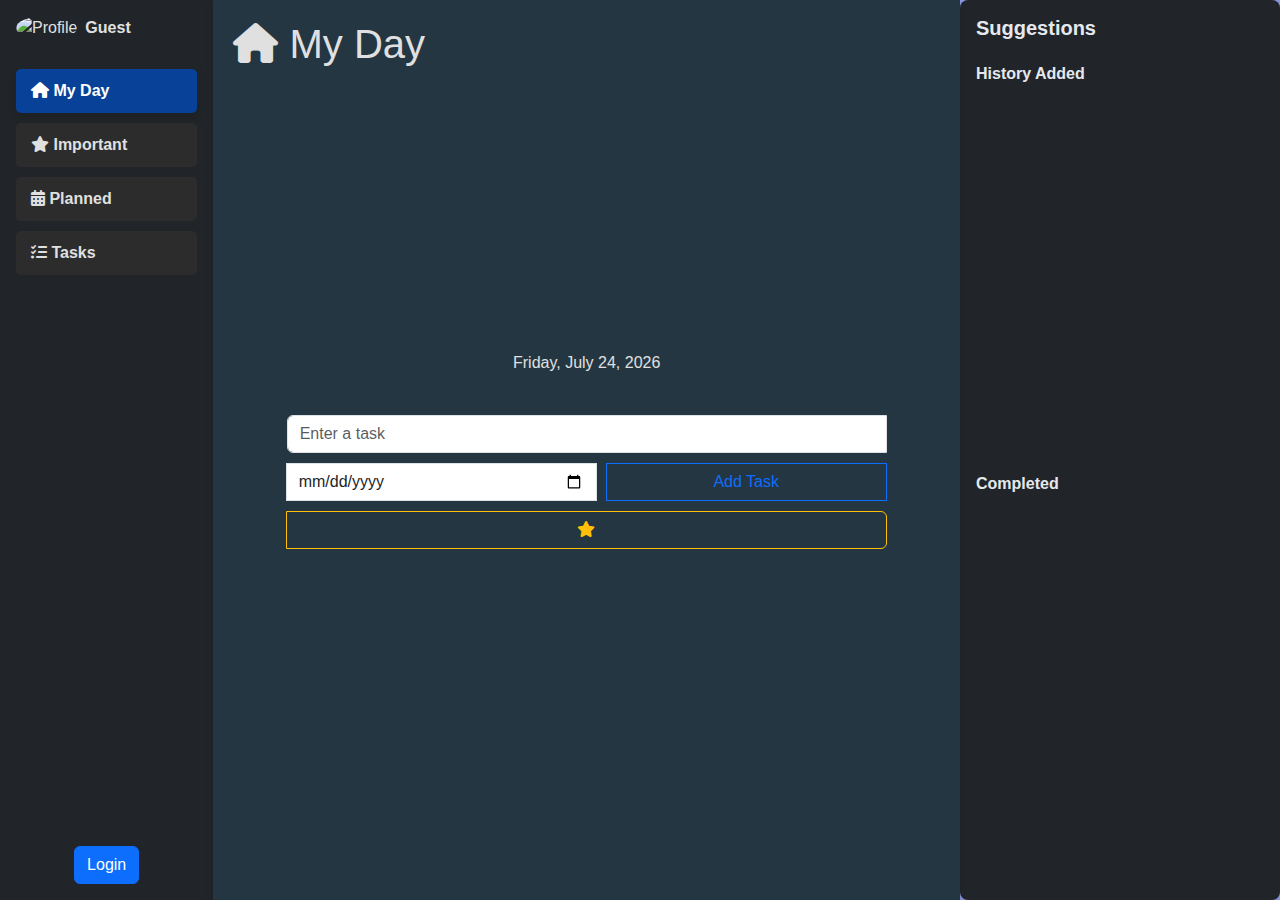
==== web/pages/home.html @ 55052ea2 "memperbaiki segala jenis bug" ====
<!DOCTYPE html>
<html lang="en">
<head>
    <meta charset="UTF-8">
    <meta name="viewport" content="width=device-width, initial-scale=1.0">
    <title>Task Management</title>
    <link href="https://cdn.jsdelivr.net/npm/bootstrap@5.3.0-alpha1/dist/css/bootstrap.min.css" rel="stylesheet">
    <link href="https://cdnjs.cloudflare.com/ajax/libs/font-awesome/6.0.0/css/all.min.css" rel="stylesheet">
    <link rel="stylesheet" href="../assets/css/style01.css">
    <style>
        /* CSS untuk Menyusun Konten "My Day" secara Simetris */
        #myDayContent {
            display: flex;
            flex-direction: column;
            justify-content: center;
            align-items: center;
            height: 100%;
            text-align: center;
        }

        .task-input-group {
            display: flex;
            flex-wrap: wrap;
            justify-content: center;
            gap: 10px; /* Menambahkan spasi di antara elemen input */
            width: 100%;
            max-width: 600px;
        }

        .task-input-group input,
        .task-input-group button {
            flex: 1 1 45%;
            min-width: 150px;
        }

        #my-day-task-list,
        #important-task-list,
        #planned-task-list,
        #assigned-task-list,
        #all-task-list {
            width: 100%;
            max-width: 600px;
            margin-top: 20px;
        }

        #task-input {
            width: 100%;
        }
        #due-date-input, #priority-input {
            width: 50%;
        }

        /* Optional: Styling untuk Sidebar Aktif */
        .nav-link.active {
            background-color: #0d6efd;
            color: white;
            border-radius: 5px;
        }

        .nav-link {
            color: #0d6efd;
            transition: background-color 0.3s, color 0.3s;
        }

        .nav-link:hover {
            background-color: #e7f1ff;
            color: #0d6efd;
            border-radius: 5px;
        }
    </style>
</head>
<body>
    <div class="container-fluid">
        <div class="row">
            
            <!-- Sidebar (kiri) -->
            <div class="col-2 sidebar bg-dark vh-100 d-flex flex-column align-items-start p-3">
                <div class="d-flex align-items-center mb-4">
                    <img src="https://via.placeholder.com/40" alt="Profile" class="rounded-circle me-2">
                    <div>
                        <p class="mb-0 fw-bold" id="sidebar-username">Guest</p>
                    </div>
                </div>
                
                <!-- Navigation panel kiri -->
                <ul class="nav flex-column w-100">
                    <li class="nav-item">
                        <a href="#" class="nav-link active" onclick="switchContext('myDay')"><i class="fa fa-house"></i> My Day</a>
                    </li>
                    <li class="nav-item">
                        <a href="#" class="nav-link" onclick="switchContext('important')"><i class="fa fa-star"></i> Important</a>
                    </li>
                    <li class="nav-item">
                        <a href="#" class="nav-link" onclick="switchContext('planned')"><i class="fa fa-calendar-alt"></i> Planned</a>
                    </li>
                    <li class="nav-item">
                        <a href="#" class="nav-link" onclick="switchContext('tasks')"><i class="fa fa-list-check"></i> Tasks</a>
                    </li>
                </ul>

                <div class="container d-flex justify-content-center mt-auto">
                    <button id="logoutButton" class="btn btn-danger mt-3 mx-1" style="display: none;">Logout</button>
                    <button id="loginButton" class="btn btn-primary mt-3 mx-1" onclick="window.location.href='./login.html'">Login</button>
                </div>
            </div>
            
            <!-- Main Content (container tengah) -->
            <div class="col-7 main-content d-flex flex-column align-items-center justify-content-center position-relative" id="main-content">
                
                <!-- Konten "My Day" -->
                <div id="myDayContent" class="mt-4">
                    <h1><i class="fa fa-house"></i> My Day</h1>
                    <p id="current-date"></p>
                    
                    <!-- Konten "Add Task" -->
                    <div class="input-group mt-4 task-input-group">
                        <input type="text" id="task-input" class="form-control" placeholder="Enter a task">
                        <input type="date" id="due-date-input" class="form-control">
                        <button class="btn btn-outline-primary" id="submit-task-btn">Add Task</button>
                        <button class="btn btn-outline-warning" id="priority-btn"><i class="fa fa-star"></i></button>
                    </div>
                    <ul class="list-group mt-4" id="my-day-task-list"  style="overflow: scroll; max-height: 60vh;"></ul>
                </div>

                <!-- Konten "Important" -->
                <div id="importantContent" style="display:none;">
                    <h1 "><i class="fa fa-star"></i> Important Tasks</h1>
                    <hr>
                    <div style="width: 500px; ">
                        <ul class="list-group mt-4" id="important-task-list"></ul>
                    </div>
                </div>

                <!-- Konten "Planned" -->
                <div id="plannedContent" style="display:none;">
                    <h1><i class="fa fa-calendar-alt"></i> Planned Tasks</h1>
                    <p>Tasks that you have planned for future dates</p>
                    <ul class="list-group mt-4" id="planned-task-list"></ul>
                </div>


                <!-- Konten "Tasks" -->
                <div id="tasksContent" style="display:none;">
                    <h1><i class="fa fa-list-check"></i> All Tasks</h1>
                    <div style="width: 500px;">
                        <ul class="list-group mt-4" id="all-task-list"></ul>
                    </div>
                </div>

            </div>
            
            <!-- Suggestions (Panel kanan) -->
            <div class="col-3 suggestions bg-dark p-3 vh-100 ">
                <h5 class="mb-4">Suggestions</h5>
                <h6 class="fw-bold mt-3">History Added</h6>
                <div style="height: 40vh; overflow: auto;">
                    <div >
                        <ul class="list-unstyled overflow-auto " id="suggestions-list" ></ul>
                    </div>
                </div>
                <h6 class="fw-bold mt-3">Completed</h6>
                <div style="height: 40vh; overflow: auto;">
                    <div >
                        <ul class="list-unstyled overflow-auto" id="completed-tasks-list"></ul>                 
                    </div>
                </div>
            </div>
        </div>
    </div>
    <!-- Modal -->
     <!-- Overlay -->
    <div id="overlay"></div>
    <div id="confirmDeleteDiv">
        <br>
        <h5>Konfirmasi Penghapusan</h5>
        <p>Apakah Anda yakin ingin menghapus tugas ini?</p>
        <br>
        
        <button type="button" class="btn btn-secondary" id="cancelDeleteBtn">Batal</button>
        <button type="button" class="btn btn-danger" id="confirmDeleteBtn" style="margin-left: 20px;">Hapus</button>
        
    </div>


    <script src="https://cdn.jsdelivr.net/npm/bootstrap@5.3.0-alpha1/dist/js/bootstrap.bundle.min.js"></script>
    <script type="module" src="../assets/js/login.js"></script>
    <script type="module" src="../assets/js/task-management.js"></script>
    <script type="module" src="../assets/js/ui-management.js"></script>

    <script>
        function switchContext(context) {
            const myDayContent = document.getElementById('myDayContent');
            const importantContent = document.getElementById('importantContent');
            const plannedContent = document.getElementById('plannedContent');
            const tasksContent = document.getElementById('tasksContent');

            // Sembunyikan semua konten terlebih dahulu
            myDayContent.style.display = 'none';
            importantContent.style.display = 'none';
            plannedContent.style.display = 'none';
            tasksContent.style.display = 'none';

            // Hapus kelas aktif dari semua link
            const navLinks = document.querySelectorAll('.nav-link');
            navLinks.forEach(link => link.classList.remove('active'));

            // Tampilkan konten sesuai pilihan
            if (context === 'myDay') {
                myDayContent.style.display = 'block';
                document.querySelector('.nav-link[onclick="switchContext(\'myDay\')"]').classList.add('active');
            } else if (context === 'important') {
                importantContent.style.display = 'block';
                document.querySelector('.nav-link[onclick="switchContext(\'important\')"]').classList.add('active');
            } else if (context === 'planned') {
                plannedContent.style.display = 'block';
                document.querySelector('.nav-link[onclick="switchContext(\'planned\')"]').classList.add('active');
            } else if (context === 'tasks') {
                tasksContent.style.display = 'block';
                document.querySelector('.nav-link[onclick="switchContext(\'tasks\')"]').classList.add('active');
            }
        }

        // Mengatur tanggal saat ini
        document.addEventListener('DOMContentLoaded', (event) => {
            const options = { weekday: 'long', year: 'numeric', month: 'long', day: 'numeric' };
            const today = new Date().toLocaleDateString('en-US', options);
            document.getElementById('current-date').textContent = today;
        });
    </script>
</body>
</html>
---- web/assets/css/style01.css ----
/* TODO: Ganti warna atau style default dari bootstrap disini */

/* #1 to-do gaya */

/* Base styles */
body, html {
    height: 100%;
    margin: 0;
    font-family: 'Arial', sans-serif;
    background-color: #8b98e0; /* Dark background */
    color: #E0E0E0; /* Light text */
}

/* Sidebar */
.sidebar {
    background-color: #1e1e1e;
    padding: 20px;
    height: 100vh;
    box-shadow: 2px 0 5px rgba(0, 0, 0, 0.1);
    transition: box-shadow 0.3s;
}

.sidebar:hover {
    box-shadow: 4px 0 8px rgba(0, 0, 0, 0.2);
}

.sidebar .nav-link {
    color: #E0E0E0; /* Light text */
    font-weight: bold;
    padding: 10px 15px;
    margin: 5px 0;
    background-color: #2C2C2C; /* Darker link background */
    border-radius: 5px;
    transition: background-color 0.3s, color 0.3s;
}

.sidebar .nav-link:hover, 
.sidebar .nav-link.active {
    color: #fff;
    background-color: #084298; /* Dark blue */
    box-shadow: 0 4px 8px rgba(0, 0, 0, 0.15);
}

/* Profile */
.profile-pic {
    width: 80px;
    height: 80px;
    border-radius: 50%;
    margin-bottom: 10px;
    border: 3px solid #084298; /* Dark blue */
    box-shadow: 0 4px 8px rgba(0, 0, 0, 0.1);
}

/* Main Content */
.main-content {
    background-color: #243642;
    padding: 30px;
    height: 100vh;
    box-shadow: 0 4px 8px rgba(0, 0, 0, 0.1);
    transition: box-shadow 0.3s;
}

.main-content:hover {
    box-shadow: 0 6px 12px whitesmoke;
}

/* Task Input Container */
.task-input-container {
    display: flex;
    align-items: center;
    margin-bottom: 20px;
    padding: 10px;
    background-color: #1E1E1E;
    border-radius: 8px;
    box-shadow: 0 4px 8px rgba(0, 0, 0, 0.1);
    transition: box-shadow 0.3s, background-color 0.3s;
}

.task-input-container:hover {
    background-color: #2C2C2C;
    box-shadow: 0 6px 12px rgba(0, 0, 0, 0.15);
}

.task-input-container input {
    flex: 1;
    padding: 10px;
    font-size: 16px;
    border: 2px solid #3C3C3C;
    background-color: #2C2C2C;
    color: #E0E0E0;
    border-radius: 5px;
    transition: border-color 0.3s;
}

.task-input-container input:focus {
    border-color: #084298;
    outline: none;
}

.task-input-container .date-icon {
    margin-left: 10px;
    cursor: pointer;
    font-size: 20px;
    color: #084298;
    transition: color 0.3s;
}

.task-input-container .date-icon:hover {
    color: #0056b3;
}

.task-input-container button {
    margin-left: 10px;
    padding: 10px 20px;
    background-color: #084298;
    color: #fff;
    border: none;
    border-radius: 5px;
    cursor: pointer;
    transition: background-color 0.3s, transform 0.3s;
}

.task-input-container button:hover {
    background-color: #0056b3;
    transform: translateY(-2px);
}

/* Task List */
.list-group-item {
    color: white;
    display: flex;
    justify-content: space-between;
    align-items: center;
    padding: 10px;
    margin-bottom: 10px;
    background-color: #2C2C2C;
    border: 1px solid #3C3C3C;
    border-radius: 8px;
    box-shadow: 0 4px 8px rgba(0, 0, 0, 0.1);
    transition: box-shadow 0.3s, background-color 0.3s;
}

.list-group-item:hover {
    background-color: #3C3C3C;
    box-shadow: 0 6px 12px rgba(0, 0, 0, 0.2);
}

/* Checkbox */
.list-group-item input[type="checkbox"] {
    margin-right: 15px;
    transform: scale(1.3);
    cursor: pointer;
    accent-color: #084298;
}

.list-group-item input[type="checkbox"]:checked {
    box-shadow: 0 4px 8px rgba(0, 0, 0, 0.1);
    transform: scale(1.5);
    transition: transform 0.2s ease-in;
}

/* Due Date Styling */
.list-group-item .text-muted {
    color: #6C757D;
    font-size: 14px;
}

/* Completed Task */
.completed {
    text-decoration: line-through;
    color: #6C757D;
}

/* Suggestions Section */
.suggestions {
    background-color: #1E1E1E;
    padding: 20px;
    border-radius: 8px;
    box-shadow: 0 4px 8px rgba(0, 0, 0, 0.1);
    transition: box-shadow 0.3s;
}

.suggestions:hover {
    box-shadow: 0 6px 12px rgba(0, 0, 0, 0.2);
}

.suggestions h5, .suggestions h6 {
    font-weight: bold;
    color: #e5e9ef;
    margin-bottom: 15px;
}

.suggestions ul {
    list-style-type: none;
    padding: 0;
}

.suggestions ul li button {
    background-color: #084298;
    color: #fff;
    border: none;
    padding: 10px 15px;
    border-radius: 5px;
    margin-top: 10px;
    width: 100%;
    cursor: pointer;
    transition: background-color 0.3s, transform 0.3s;
}

.suggestions ul li button:hover {
    background-color: #0056b3;
    transform: translateY(-2px);
}

/* Icon Buttons for X and Checkbox */
.icon-btn {
    background-color: transparent;
    border: none;
    font-size: 20px;
    color: #084298;
    cursor: pointer;
    transition: color 0.3s, transform 0.3s;
}

.icon-btn:hover {
    color: #0056b3;
    transform: scale(1.2);
}

/* Scrollbar */
::-webkit-scrollbar {
    width: 10px;
}

::-webkit-scrollbar-thumb {
    background-color: #084298;
    border-radius: 5px;
}

/* Task Item Display */
#my-day-task-list .task-item, 
#suggestions-list .suggestion-item {
    display: flex;
    justify-content: space-between;
    align-items: center;
    border-bottom: 1px solid #3C3C3C;
    padding: 10px 0;
    transition: background-color 0.3s;
}

#my-day-task-list .task-item:hover, 
#suggestions-list .suggestion-item:hover {
    background-color: #3C3C3C;
}

/* Highlight for Sections */
.section-header {
    background-color: #084298;
    color: #fff;
    padding: 10px 15px;
    border-radius: 8px;
    font-weight: bold;
    box-shadow: 0 4px 8px rgba(0, 0, 0, 0.1);
}

.main-content h1 {
    position: absolute;
    top: 20px;
    left: 20px;
}

.task-input-group {
    margin-top: 150px;
}

.completed-tasks-section {
    margin-top: 50px;
}

.important {
    color: gold;
}

/* Menambahkan gaya CSS baru untuk tombol "X" di sidebar */
.list-group-item button, 
.suggestions ul li button {
    background-color: #dc3545;
    color: #fff;
    border: none;
    padding: 5px 10px;
    border-radius: 5px;
    margin-top: 10px;
    cursor: pointer;
    transition: background-color 0.3s, transform 0.3s;
    width: auto; /* Mengatur lebar tombol agar otomatis */
}

.list-group-item button i, 
.suggestions ul li button i {
    font-size: 14px;
}

.list-group-item button:hover, 
.suggestions ul li button:hover {
    background-color: #c82333;
    transform: translateY(-2px);
}

/* Mengatur jarak antara due date dan tombol "X" */
.list-group-item .text-muted {
    margin-left: 15px;
}

/* CSS untuk Menyusun Konten "My Day" secara Simetris */
#myDayContent {
    display: flex;
    flex-direction: column;
    justify-content: center;
    align-items: center;
    height: 100%;
    text-align: center;
}

.task-input-group {
    display: flex;
    flex-wrap: wrap;
    justify-content: center;
    gap: 10px; /* Menambahkan spasi di antara elemen input */
    width: 100%;
    max-width: 600px;
}

.task-input-group input,
.task-input-group button {
    flex: 1 1 45%;
    min-width: 150px;
}

#my-day-task-list,
#important-task-list,
#planned-task-list,
#assigned-task-list,
#all-task-list {
    width: 100%;
    max-width: 600px;
    margin-top: 20px;
}

#task-input {
    width: 100%;
}
#due-date-input, #priority-input {
    width: 50%;
}

/* Optional: Styling untuk Sidebar Aktif */
.nav-link.active {
    background-color: transparent;
    color: rgb(230, 26, 26);
    border-radius: 5px;
    font-weight: 600;
}

.nav-link {
    color: transparent;
    transition: background-color 0.3s, color 0.3s;
}

.nav-link:hover {
    background-color: #e7f1ff;
    color: #0d6efd;
    border-radius: 5px;
}

#tasksContent, #importantContent{
    overflow: scroll;
    height: 70%;
}

#confirmDeleteDiv {
    position: fixed;
    text-align: center;
    width: 30%;
    height: 30%;
    top: 50%;
    left: 50%;
    transform: translate(-50%, -50%); /* Pusatkan div */
    background: rgb(64, 41, 168);
    padding: 20px;
    border-radius: 10px;
    box-shadow: 0 0 10px rgba(0, 0, 0, 0.3);
    z-index: 1001; /* Di atas overlay */
    display: none; /* Sembunyikan secara default */
}
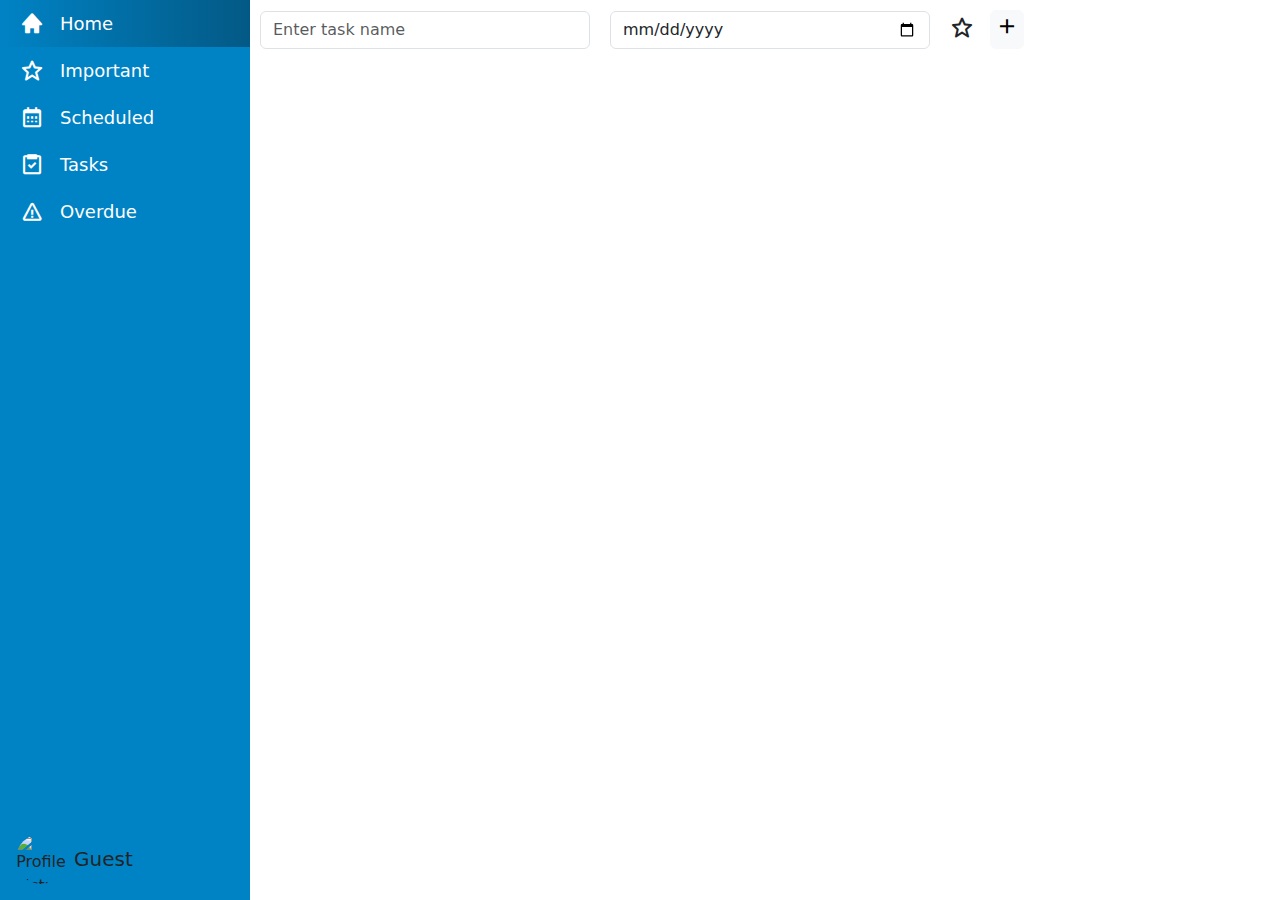
==== commit b09d2dd2: "FEAT: Code Refactor, Tasks filter" ====
--- a/web/pages/home.html
+++ b/web/pages/home.html
@@ -1,231 +1,77 @@
 <!DOCTYPE html>
-<html lang="en">
+<html lang="en" data-bs-theme="light">
 <head>
     <meta charset="UTF-8">
     <meta name="viewport" content="width=device-width, initial-scale=1.0">
-    <title>Task Management</title>
+    <title>Todo</title>
+    
+    <!-- Bootstrap CSS -->
     <link href="https://cdn.jsdelivr.net/npm/bootstrap@5.3.0-alpha1/dist/css/bootstrap.min.css" rel="stylesheet">
-    <link href="https://cdnjs.cloudflare.com/ajax/libs/font-awesome/6.0.0/css/all.min.css" rel="stylesheet">
-    <link rel="stylesheet" href="../assets/css/style01.css">
-    <style>
-        /* CSS untuk Menyusun Konten "My Day" secara Simetris */
-        #myDayContent {
-            display: flex;
-            flex-direction: column;
-            justify-content: center;
-            align-items: center;
-            height: 100%;
-            text-align: center;
-        }
+    <!-- Boxicons CDN -->
+    <link href="https://unpkg.com/boxicons@2.1.4/css/boxicons.min.css" rel="stylesheet">
 
-        .task-input-group {
-            display: flex;
-            flex-wrap: wrap;
-            justify-content: center;
-            gap: 10px; /* Menambahkan spasi di antara elemen input */
-            width: 100%;
-            max-width: 600px;
-        }
+    <link rel="stylesheet" href="../assets/css/style.css">
+    <link rel="stylesheet" href="../assets/css/sidebar.css">
+    <link rel="stylesheet" href="../assets/css/taskAdd.css">
 
-        .task-input-group input,
-        .task-input-group button {
-            flex: 1 1 45%;
-            min-width: 150px;
-        }
-
-        #my-day-task-list,
-        #important-task-list,
-        #planned-task-list,
-        #assigned-task-list,
-        #all-task-list {
-            width: 100%;
-            max-width: 600px;
-            margin-top: 20px;
-        }
-
-        #task-input {
-            width: 100%;
-        }
-        #due-date-input, #priority-input {
-            width: 50%;
-        }
-
-        /* Optional: Styling untuk Sidebar Aktif */
-        .nav-link.active {
-            background-color: #0d6efd;
-            color: white;
-            border-radius: 5px;
-        }
-
-        .nav-link {
-            color: #0d6efd;
-            transition: background-color 0.3s, color 0.3s;
-        }
-
-        .nav-link:hover {
-            background-color: #e7f1ff;
-            color: #0d6efd;
-            border-radius: 5px;
-        }
-    </style>
 </head>
 <body>
-    <div class="container-fluid">
-        <div class="row">
-            
-            <!-- Sidebar (kiri) -->
-            <div class="col-2 sidebar bg-dark vh-100 d-flex flex-column align-items-start p-3">
-                <div class="d-flex align-items-center mb-4">
-                    <img src="https://via.placeholder.com/40" alt="Profile" class="rounded-circle me-2">
-                    <div>
-                        <p class="mb-0 fw-bold" id="sidebar-username">Guest</p>
+
+    <!-- Left Sidebar -->
+    <div class="sidebar position-fixed start-0 top-0 d-flex flex-column collapse show z-3" id="leftSidebar">
+        <a href="#" id="home-link" class="active" data-menu="home">
+            <i class='bx bxs-home'></i> Home
+        </a>
+        <a href="#" id="star-link" data-menu="star">
+            <i class='bx bx-star'></i> Important
+        </a>
+        <a href="#" id="calendar-link" data-menu="calendar">
+            <i class='bx bx-calendar'></i> Scheduled
+        </a>
+        <a href="#" id="tasks-link" data-menu="tasks">
+            <i class='bx bx-task'></i> Tasks
+        </a>
+        <a href="#" id="alert-link" data-menu="alert">
+            <i class='bx bx-error'></i> Overdue
+        </a>
+        <div class="mt-auto p-3 text-center d-flex flex-row align-items-center" id="profile-section">
+            <img src="https://picsum.photos/200" alt="Profile Picture" class="rounded-circle" width="50" height="50" id="profile-pic">
+            <p id="sidebar-username" class="ms-2"></p>
+            <button class="btn btn-light ms-2" id="login-btn" style="display: none;">Login</button>
+            <button class="btn btn-danger ms-2" id="logout-btn" style="display: none;">Logout</button>
+        </div>        
+    </div>
+
+    <!-- Content -->
+    <div class="content">
+        <div class="container">
+            <div id="taskFormContainer" style="display: none;">
+                <form id="taskForm" class="row d-flex align-items-center">
+                    <div class="form-group col-12 col-md-4 ps-0 pb-0">
+                        <input type="text" id="taskName" class="form-control" placeholder="Enter task name">
                     </div>
-                </div>
-                
-                <!-- Navigation panel kiri -->
-                <ul class="nav flex-column w-100">
-                    <li class="nav-item">
-                        <a href="#" class="nav-link active" onclick="switchContext('myDay')"><i class="fa fa-house"></i> My Day</a>
-                    </li>
-                    <li class="nav-item">
-                        <a href="#" class="nav-link" onclick="switchContext('important')"><i class="fa fa-star"></i> Important</a>
-                    </li>
-                    <li class="nav-item">
-                        <a href="#" class="nav-link" onclick="switchContext('planned')"><i class="fa fa-calendar-alt"></i> Planned</a>
-                    </li>
-                    <li class="nav-item">
-                        <a href="#" class="nav-link" onclick="switchContext('tasks')"><i class="fa fa-list-check"></i> Tasks</a>
-                    </li>
-                </ul>
-
-                <div class="container d-flex justify-content-center mt-auto">
-                    <button id="logoutButton" class="btn btn-danger mt-3 mx-1" style="display: none;">Logout</button>
-                    <button id="loginButton" class="btn btn-primary mt-3 mx-1" onclick="window.location.href='./login.html'">Login</button>
-                </div>
-            </div>
-            
-            <!-- Main Content (container tengah) -->
-            <div class="col-7 main-content d-flex flex-column align-items-center justify-content-center position-relative" id="main-content">
-                
-                <!-- Konten "My Day" -->
-                <div id="myDayContent" class="mt-4">
-                    <h1><i class="fa fa-house"></i> My Day</h1>
-                    <p id="current-date"></p>
-                    
-                    <!-- Konten "Add Task" -->
-                    <div class="input-group mt-4 task-input-group">
-                        <input type="text" id="task-input" class="form-control" placeholder="Enter a task">
-                        <input type="date" id="due-date-input" class="form-control">
-                        <button class="btn btn-outline-primary" id="submit-task-btn">Add Task</button>
-                        <button class="btn btn-outline-warning" id="priority-btn"><i class="fa fa-star"></i></button>
+                    <div class="form-group col-12 col-md-4 pb-0">
+                        <input type="date" id="taskDate" class="form-control">
                     </div>
-                    <ul class="list-group mt-4" id="my-day-task-list"  style="overflow: scroll; max-height: 60vh;"></ul>
-                </div>
-
-                <!-- Konten "Important" -->
-                <div id="importantContent" style="display:none;">
-                    <h1 "><i class="fa fa-star"></i> Important Tasks</h1>
-                    <hr>
-                    <div style="width: 500px; ">
-                        <ul class="list-group mt-4" id="important-task-list"></ul>
+                    <div class="form-group col-12 col-md-2 pb-0 d-flex align-items-center justify-content-start">
+                        <input type="checkbox" id="important" class="d-none">
+                        <label for="important" class="important-checkbox me-2">
+                            <i class='bx bx-star'></i>
+                        </label>
+                        <button type="button" id="addTask" class="btn btn-light ms-2 p-1">
+                            <i class='bx bx-plus' style="font-size: 24px;"></i>
+                        </button>
                     </div>
-                </div>
-
-                <!-- Konten "Planned" -->
-                <div id="plannedContent" style="display:none;">
-                    <h1><i class="fa fa-calendar-alt"></i> Planned Tasks</h1>
-                    <p>Tasks that you have planned for future dates</p>
-                    <ul class="list-group mt-4" id="planned-task-list"></ul>
-                </div>
-
-
-                <!-- Konten "Tasks" -->
-                <div id="tasksContent" style="display:none;">
-                    <h1><i class="fa fa-list-check"></i> All Tasks</h1>
-                    <div style="width: 500px;">
-                        <ul class="list-group mt-4" id="all-task-list"></ul>
-                    </div>
-                </div>
-
-            </div>
-            
-            <!-- Suggestions (Panel kanan) -->
-            <div class="col-3 suggestions bg-dark p-3 vh-100 ">
-                <h5 class="mb-4">Suggestions</h5>
-                <h6 class="fw-bold mt-3">History Added</h6>
-                <div style="height: 40vh; overflow: auto;">
-                    <div >
-                        <ul class="list-unstyled overflow-auto " id="suggestions-list" ></ul>
-                    </div>
-                </div>
-                <h6 class="fw-bold mt-3">Completed</h6>
-                <div style="height: 40vh; overflow: auto;">
-                    <div >
-                        <ul class="list-unstyled overflow-auto" id="completed-tasks-list"></ul>                 
-                    </div>
-                </div>
+                </form>
             </div>
         </div>
-    </div>
-    <!-- Modal -->
-     <!-- Overlay -->
-    <div id="overlay"></div>
-    <div id="confirmDeleteDiv">
-        <br>
-        <h5>Konfirmasi Penghapusan</h5>
-        <p>Apakah Anda yakin ingin menghapus tugas ini?</p>
-        <br>
-        
-        <button type="button" class="btn btn-secondary" id="cancelDeleteBtn">Batal</button>
-        <button type="button" class="btn btn-danger" id="confirmDeleteBtn" style="margin-left: 20px;">Hapus</button>
-        
-    </div>
+        <div class="container" id="taskList">
+        </div>
+    </div>    
 
+    <!-- Bootstrap JS -->
+    <script src="https://cdn.jsdelivr.net/npm/bootstrap@5.3.0-alpha1/dist/js/bootstrap.bundle.min.js"></script>
 
-    <script src="https://cdn.jsdelivr.net/npm/bootstrap@5.3.0-alpha1/dist/js/bootstrap.bundle.min.js"></script>
-    <script type="module" src="../assets/js/login.js"></script>
-    <script type="module" src="../assets/js/task-management.js"></script>
-    <script type="module" src="../assets/js/ui-management.js"></script>
-
-    <script>
-        function switchContext(context) {
-            const myDayContent = document.getElementById('myDayContent');
-            const importantContent = document.getElementById('importantContent');
-            const plannedContent = document.getElementById('plannedContent');
-            const tasksContent = document.getElementById('tasksContent');
-
-            // Sembunyikan semua konten terlebih dahulu
-            myDayContent.style.display = 'none';
-            importantContent.style.display = 'none';
-            plannedContent.style.display = 'none';
-            tasksContent.style.display = 'none';
-
-            // Hapus kelas aktif dari semua link
-            const navLinks = document.querySelectorAll('.nav-link');
-            navLinks.forEach(link => link.classList.remove('active'));
-
-            // Tampilkan konten sesuai pilihan
-            if (context === 'myDay') {
-                myDayContent.style.display = 'block';
-                document.querySelector('.nav-link[onclick="switchContext(\'myDay\')"]').classList.add('active');
-            } else if (context === 'important') {
-                importantContent.style.display = 'block';
-                document.querySelector('.nav-link[onclick="switchContext(\'important\')"]').classList.add('active');
-            } else if (context === 'planned') {
-                plannedContent.style.display = 'block';
-                document.querySelector('.nav-link[onclick="switchContext(\'planned\')"]').classList.add('active');
-            } else if (context === 'tasks') {
-                tasksContent.style.display = 'block';
-                document.querySelector('.nav-link[onclick="switchContext(\'tasks\')"]').classList.add('active');
-            }
-        }
-
-        // Mengatur tanggal saat ini
-        document.addEventListener('DOMContentLoaded', (event) => {
-            const options = { weekday: 'long', year: 'numeric', month: 'long', day: 'numeric' };
-            const today = new Date().toLocaleDateString('en-US', options);
-            document.getElementById('current-date').textContent = today;
-        });
-    </script>
+    <script type="module" src="../assets/js/home.js"></script>
 </body>
 </html>
--- a/web/assets/css/style.css
+++ b/web/assets/css/style.css
@@ -0,0 +1,8 @@
+.bg-glass {
+    background: rgba(255, 255, 255, 0.1);
+    backdrop-filter: blur(10px);
+    -webkit-backdrop-filter: blur(10px);
+    border: 1px solid rgba(255, 255, 255, 0.5);
+    box-shadow: 0 4px 10px rgba(255, 255, 255, 0.3);
+    transition: box-shadow 0.3s ease-in-out;
+}--- a/web/assets/css/sidebar.css
+++ b/web/assets/css/sidebar.css
@@ -0,0 +1,71 @@
+body {
+    overflow-x: hidden;
+}
+[data-bs-theme="dark"] .sidebar {
+    width: 250px;
+    height: 100vh;
+    border: 1px solid var(--bs-white);
+}
+[data-bs-theme="light"] .sidebar {
+    width: 250px;
+    height: 100vh;
+    /* border: 1px solid var(--bs-dark); */
+    border: none;
+    /* background-color: var(--bs-white); */
+    background-color: #0083c5;
+}
+
+[data-bs-theme="dark"] .sidebar a {
+    display: flex;
+    align-items: center;
+    padding: 10px 20px;
+    color: var(--bs-gray);
+    text-decoration: none;
+    font-size: 18px;
+}
+[data-bs-theme="light"] .sidebar a {
+    display: flex;
+    align-items: center;
+    padding: 10px 20px;
+    color: var(--bs-white);
+    text-decoration: none;
+    font-size: 18px;
+}
+
+[data-bs-theme="dark"] .sidebar a:hover, 
+[data-bs-theme="dark"] .sidebar a.active, 
+[data-bs-theme="dark"] .sidebar a:focus {
+    background: rgba(255, 255, 255, 0.1);
+    backdrop-filter: blur(10px);
+    -webkit-backdrop-filter: blur(10px);
+    border: 1px solid rgba(255, 255, 255, 0.5);
+    box-shadow: 0 4px 10px rgba(255, 255, 255, 0.3);
+    transition: box-shadow 0.3s ease-in-out;
+    color: var(--bs-white);
+}
+
+[data-bs-theme="light"] .sidebar a:hover, 
+[data-bs-theme="light"] .sidebar a.active, 
+[data-bs-theme="light"] .sidebar a:focus {
+    background: linear-gradient(to right, #0083c5, #035985);
+    backdrop-filter: none;
+    color: var(--bs-white);
+}
+
+.sidebar a i {
+    margin-right: 1rem;
+    font-size: 24px;
+}
+.content {
+    padding-left: 260px;
+}
+
+#profile-section button {
+    width: 100%;
+}
+#profile-section #sidebar-username {
+    text-align: start;
+    vertical-align: middle;
+    margin: 0;
+    font-size: 20px;
+}
--- a/web/assets/css/taskAdd.css
+++ b/web/assets/css/taskAdd.css
@@ -0,0 +1,24 @@
+.form-group {
+    padding: 10px;
+}
+
+
+[data-bs-theme="dark"] .important-checkbox {
+    font-size: 24px;
+    color: var(--bs-white);
+    cursor: pointer;
+}
+
+[data-bs-theme="light"] .important-checkbox {
+    font-size: 24px;
+    color: var(--bs-dark);
+    cursor: pointer;
+}
+
+.important-checkbox i {
+    transition: color 0.3s ease;
+}
+
+.important-checked {
+    color: var(--bs-warning);
+}